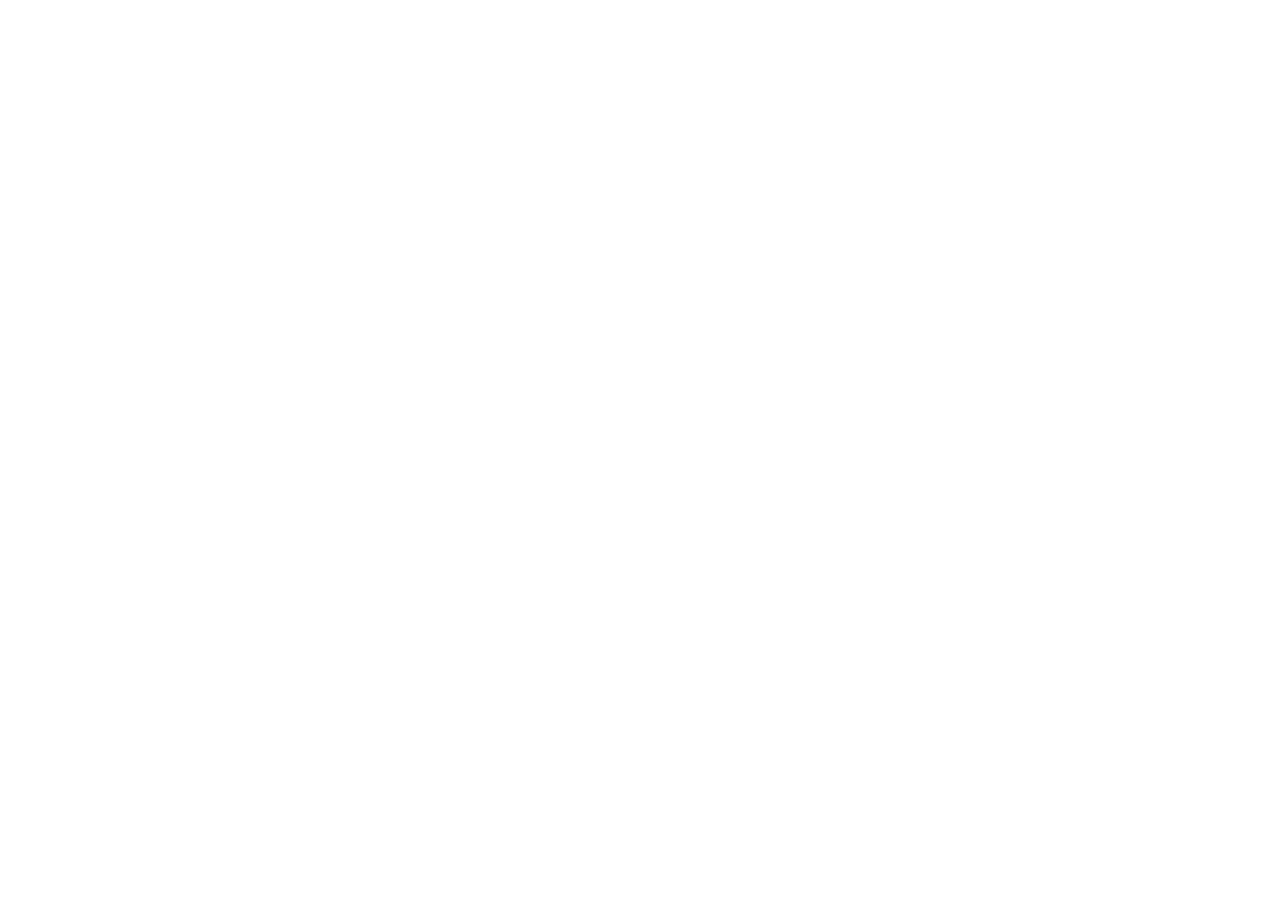
==== blog/about us.html @ 64c935dd "add files" ====
<!DOCTYPE html>
<html lang="en">
<head>
    <meta charset="UTF-8">
    <meta name="viewport" content="width=device-width, initial-scale=1.0">
    <title>About Us</title>
</head>
<body>
    
</body>
</html>
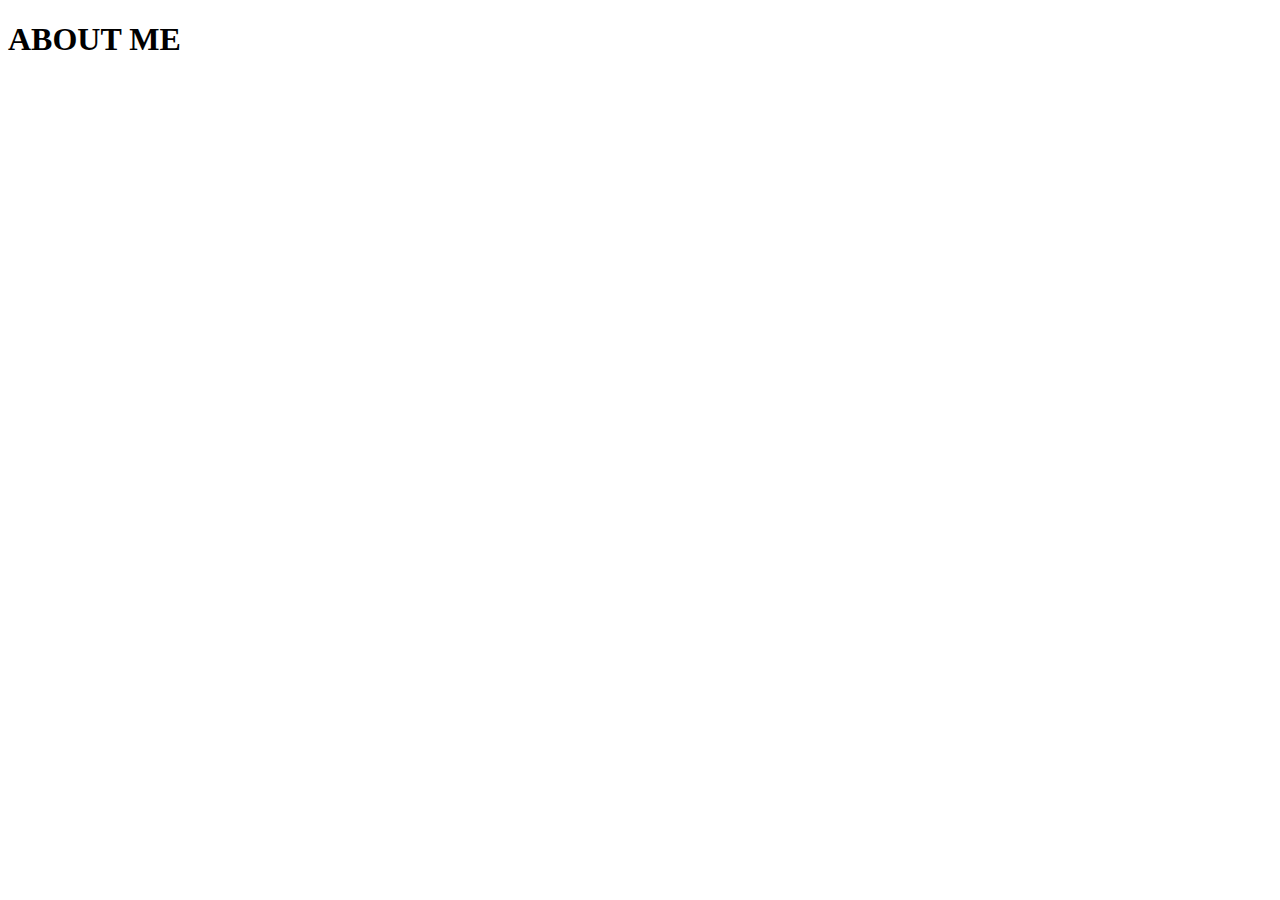
==== commit e9682d8c: "added slider and the navbar modification" ====
--- a/blog/about us.html
+++ b/blog/about us.html
@@ -6,6 +6,7 @@
     <title>About Us</title>
 </head>
 <body>
+    <h1>ABOUT ME</h1>
     
 </body>
 </html>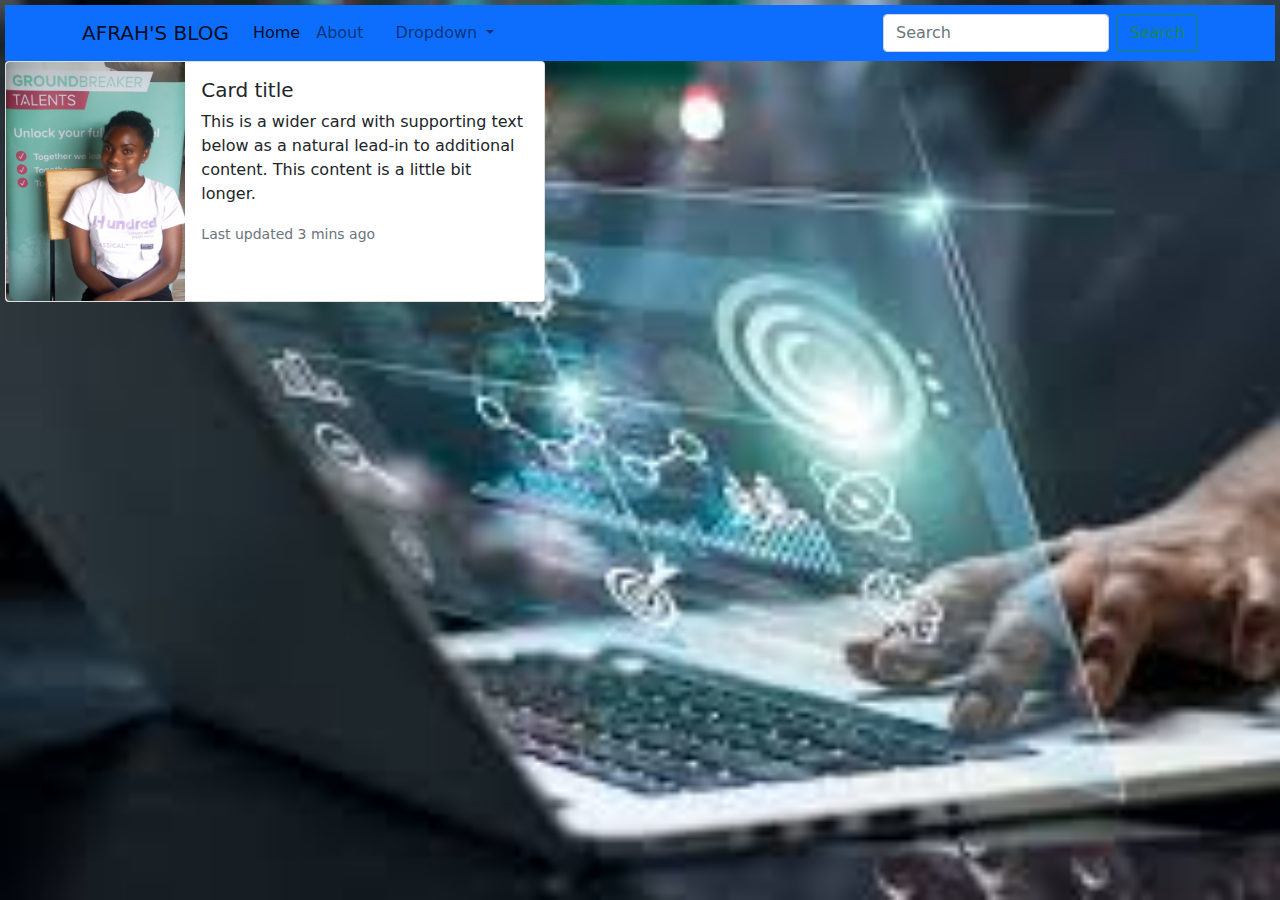
==== commit 68f6e80e: "add files" ====
--- a/blog/about us.html
+++ b/blog/about us.html
@@ -4,9 +4,81 @@
     <meta charset="UTF-8">
     <meta name="viewport" content="width=device-width, initial-scale=1.0">
     <title>About Us</title>
+    <link rel="stylesheet" href="#styles.css">
+    <link rel="stylesheet" href="/bootstrap-5.0.2-dist/bootstrap-5.0.2-dist/css/bootstrap.css">
+
+
+    <style>
+      body{
+        padding: 5px;
+      }
+    </style>
 </head>
 <body>
-    <h1>ABOUT ME</h1>
+
+    <nav class="navbar navbar-expand-lg navbar-light bg-primary"">
+        <div class=" container">
+    <a class="navbar-brand" href="#">AFRAH'S BLOG</a>
+    <button class="navbar-toggler" type="button" data-bs-toggle="collapse" data-bs-target="#navbarSupportedContent"
+      aria-controls="navbarSupportedContent" aria-expanded="false" aria-label="Toggle navigation">
+      <span class="navbar-toggler-icon"></span>
+    </button>
+    <div class="collapse navbar-collapse" id="navbarSupportedContent">
+      <ul class="navbar-nav me-auto mb-2 mb-lg-0">
+        <li class="nav-item">
+          <a class="nav-link active" aria-current="page" href="index.html">Home</a>
+        </li>
+        <li class="nav-item">
+          <a class="nav-link" href="#">About</a>
+        </li>
+        <a class="nav-link active" aria-current="page" href="#" Contact></a>
+        <li class="nav-item dropdown">
+          <a class="nav-link dropdown-toggle" href="#" id="navbarDropdown" role="button" data-bs-toggle="dropdown"
+            aria-expanded="false">
+            Dropdown
+          </a>
+          <ul class="dropdown-menu" aria-labelledby="navbarDropdown">
+            <li><a class="dropdown-item" href="#">WEEK 1 </a></li>
+            <li><a class="dropdown-item" href="#">WEEK 2 </a></li>
+            <li>
+              <hr class="dropdown-divider">
+            </li>
+          </ul>
+        </li>
+      </ul>
+      <form class="d-flex">
+        <input class="form-control me-2" type="search" placeholder="Search" aria-label="Search">
+        <button class="btn btn-outline-success" type="submit">Search</button>
+      </form>
+    </div>
+    </div>
+  </nav>
+  </nav>
+
+  <style>
+    body{background-image: url(images/image.png);
+        background-attachment: fixed;
+        background-repeat: no-repeat;
+        background-size: cover;
+
+    }
+  </style>
+
+
+  <div class="card mb-3" style="max-width: 540px;">
+    <div class="row g-0">
+      <div class="col-md-4">
+        <img src="images/card.jpg" class="img-fluid rounded-start" alt="...">
+      </div>
+      <div class="col-md-8">
+        <div class="card-body">
+          <h5 class="card-title">Card title</h5>
+          <p class="card-text">This is a wider card with supporting text below as a natural lead-in to additional content. This content is a little bit longer.</p>
+          <p class="card-text"><small class="text-muted">Last updated 3 mins ago</small></p>
+        </div>
+      </div>
+    </div>
+  </div>
     
 </body>
 </html>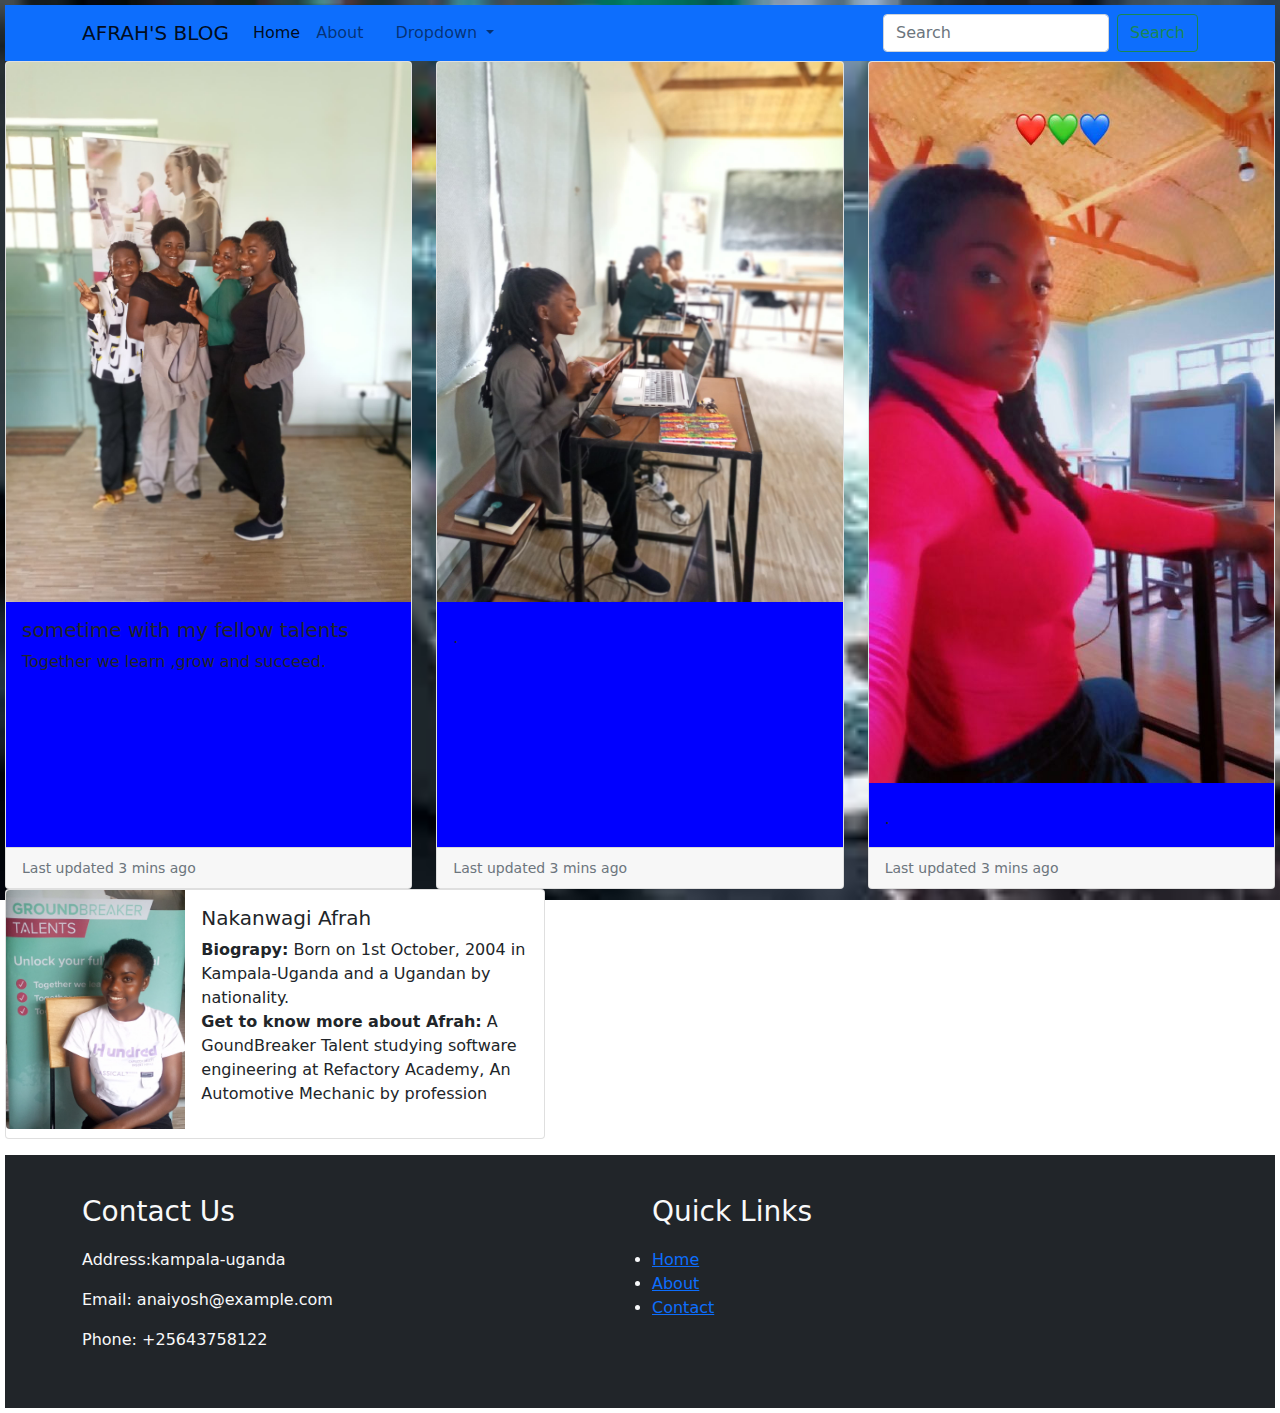
==== commit 3edead5c: "add files" ====
--- a/blog/about us.html
+++ b/blog/about us.html
@@ -29,17 +29,19 @@
           <a class="nav-link active" aria-current="page" href="index.html">Home</a>
         </li>
         <li class="nav-item">
-          <a class="nav-link" href="#">About</a>
+          <a class="nav-link" href="about us.html">About</a>
         </li>
-        <a class="nav-link active" aria-current="page" href="#" Contact></a>
+        <a class="nav-link active" aria-current="page" href="contact.html" Contact></a>
         <li class="nav-item dropdown">
           <a class="nav-link dropdown-toggle" href="#" id="navbarDropdown" role="button" data-bs-toggle="dropdown"
             aria-expanded="false">
             Dropdown
           </a>
           <ul class="dropdown-menu" aria-labelledby="navbarDropdown">
-            <li><a class="dropdown-item" href="#">WEEK 1 </a></li>
-            <li><a class="dropdown-item" href="#">WEEK 2 </a></li>
+            <li><a class="dropdown-item" href="../week-1/intro-to-software-engineering.html">week 1 </a></li>
+            <li><a class="dropdown-item" href="../week-2/intro-to-software-engineering.html">week 2 </a></li>
+            <li><a class="dropdown-item" href="../week-1/leadership-and-personal-development.html">week 1 </a></li>
+            <li><a class="dropdown-item" href="../week-2/leadership-and-personal-development.html">week 2 </a></li>
             <li>
               <hr class="dropdown-divider">
             </li>
@@ -65,6 +67,45 @@
   </style>
 
 
+<div class="row row-cols-1 row-cols-md-3 g-4">
+  <div class="col">
+    <div class="card h-100">
+      <img src="images/grp.jpg" class="card-img-top" alt="...">
+      <div class="card-body" style="background-color: blue;">
+        <h5 class="card-title">sometime with my fellow talents</h5>
+        <p class="card-text">Together we learn ,grow and succeed.</p>
+      </div>
+      <div class="card-footer">
+        <small class="text-muted">Last updated 3 mins ago</small>
+      </div>
+    </div>
+  </div>
+  <div class="col">
+    <div class="card h-100">
+      <img src="images/class.jpg" class="card-img-top" alt="...">
+      <div class="card-body" style="background-color: blue;">
+        <h5 class="card-title"></h5>
+        <p class="card-text">.</p>
+      </div>
+      <div class="card-footer">
+        <small class="text-muted">Last updated 3 mins ago</small>
+      </div>
+    </div>
+  </div>
+  <div class="col">
+    <div class="card h-100">
+      <img src="images/snap.jpg" class="card-img-top" alt="...">
+      <div class="card-body" style="background-color: blue;">
+        <h5 class="card-title"></h5>
+        <p class="card-text">.</p>
+      </div>
+      <div class="card-footer">
+        <small class="text-muted">Last updated 3 mins ago</small>
+      </div>
+    </div>
+  </div>
+</div>
+
   <div class="card mb-3" style="max-width: 540px;">
     <div class="row g-0">
       <div class="col-md-4">
@@ -72,13 +113,59 @@
       </div>
       <div class="col-md-8">
         <div class="card-body">
-          <h5 class="card-title">Card title</h5>
-          <p class="card-text">This is a wider card with supporting text below as a natural lead-in to additional content. This content is a little bit longer.</p>
-          <p class="card-text"><small class="text-muted">Last updated 3 mins ago</small></p>
+          <h5 class="card-title">Nakanwagi Afrah</h5>
+          <p class="card-text"><b>Biograpy:</b>
+            Born on 1st October, 2004 in Kampala-Uganda and a Ugandan by nationality.<br>
+           <b>Get to know more about Afrah:</b> A GoundBreaker Talent studying software engineering at Refactory Academy, An Automotive Mechanic by profession</p>
+
+          <p class="card-text"><small class="text-muted"></small></p>
         </div>
       </div>
     </div>
   </div>
+
+
+  <footer class="footer bg-dark text-light">
+    <div class="container">
+      <div class="row">
+        <div class="col-md-6">
+          <h3>Contact Us</h3>
+          <p>Address:kampala-uganda</p>
+          <p>Email: anaiyosh@example.com</p>
+          <p>Phone: +25643758122</p>
+        </div>
+        <div class="col-md-6">
+          <h3>Quick Links</h3>
+          <ul class="list-unstyled"></ul>
+            <li><a href="index.html">Home</a></li>
+            <li><a href="about us.html">About</a></li>
+            <li><a href="contact.html">Contact</a></li>
+          </ul>
+        </div>
+      </div>
+    </div>
+  </footer>
+
+  <style>
+    /* Custom styles for the footer */
+    footer.footer {
+      padding: 40px 0;
+      /* Adjust padding as needed */
+    }
+
+    footer.footer h3 {
+      margin-bottom: 20px;
+    }
+
+    footer.footer ul {
+      list-style-type: circle;
+      padding: 0;
+    }
+
+    footer.footer ul li {
+      margin-bottom: 10px;
+    }
+  </style>
     
 </body>
 </html>